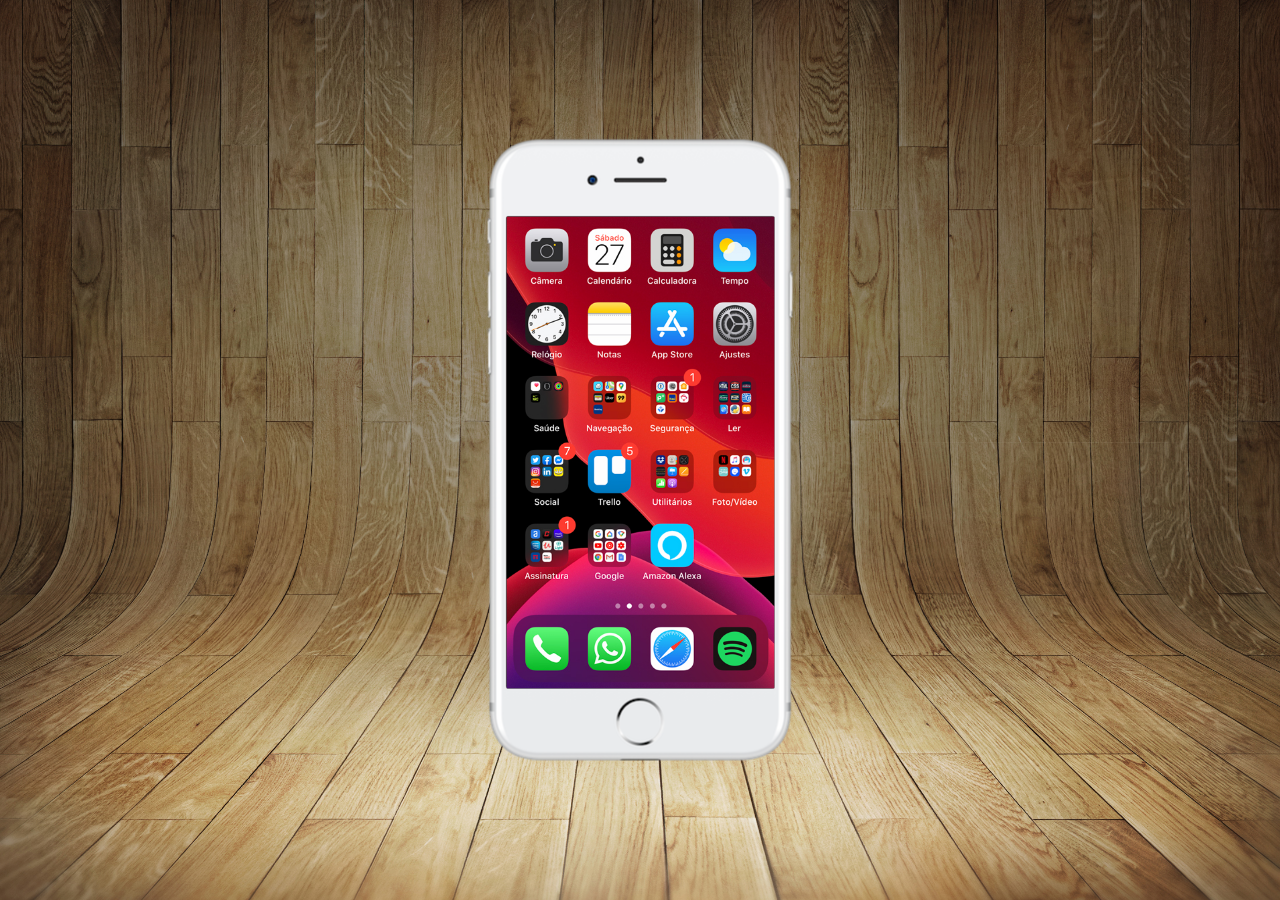
==== index.html @ 1df4c36b "Criando a tela" ====
<!DOCTYPE html>
<html lang="pt-br">
<head>
    <meta charset="UTF-8">
    <meta http-equiv="X-UA-Compatible" content="IE=edge">
    <meta name="viewport" content="width=device-width, initial-scale=1.0">
    <link rel="shortcut icon" href="favicon.ico" type="image/x-icon">
    <title>Redes Sociais</title>
    <link rel="stylesheet" href="estilos/style.css">
</head>
<body>
    <main>
        <section id="telefone">
            <iframe src="home.html" name="tela" id="tela" frameborder="0">

            </iframe>
        </section>
        
        <section id="redes-sociais">

        </section>
    </main>
</body>
</html>
---- estilos/style.css ----
@charset "UTF-8";

*{
    padding: 0;
    margin: 0;
    font-family: Georgia, 'Times New Roman', Times, serif;
}

html, body{
    height: 100vh;
    width: 100vw;
}

body{
    background: url('../imagens/fundo-madeira.jpg') no-repeat top center;
    background-size: cover;
    background-attachment: fixed;
}

main{
    position: relative;
    height: 100vh;
}

section#telefone{
    position: absolute;
    top: 50%;
    left: 50%;
    transform: translate(-50%, -50%);


    height: 627px;
    width: 311px;
    background: url('../imagens/frame-iphone.png') no-repeat;

}

iframe#tela{
    position: relative;
    top: 80px;
    left: 22px;

    width: 268px;
    height: 472px;

    
}
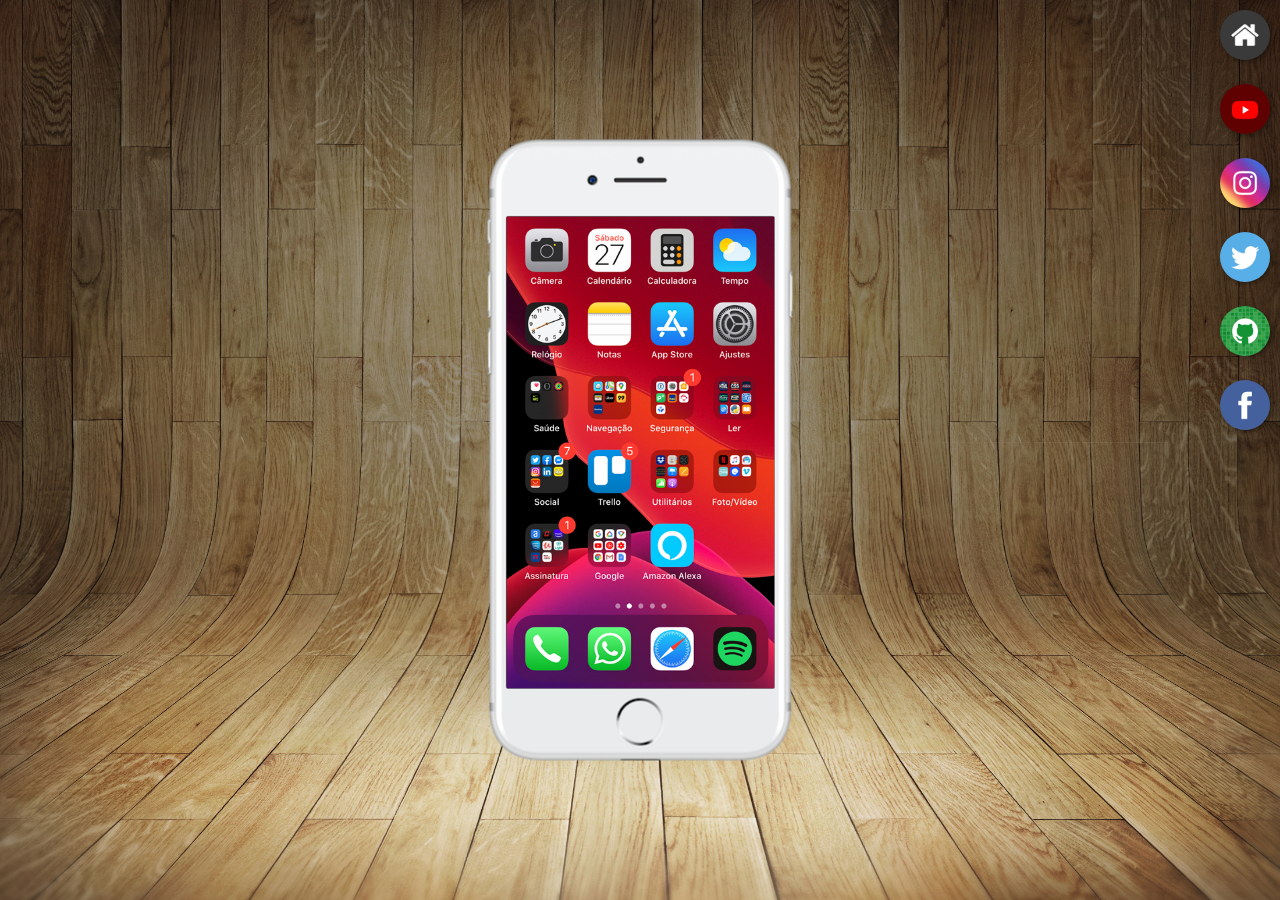
==== commit b3b23bab: "Botões criados na lateral" ====
--- a/index.html
+++ b/index.html
@@ -12,12 +12,22 @@
     <main>
         <section id="telefone">
             <iframe src="home.html" name="tela" id="tela" frameborder="0">
-
+                Não é compatível
             </iframe>
         </section>
         
         <section id="redes-sociais">
+            <a href="#" target="tela"><img src="imagens/logo-home.jpg" alt="Home"></a> <br>
 
+            <a href="#" target="tela"><img src="imagens/logo-youtube.jpg" alt="YouTube"></a> <br>
+
+            <a href="#" target="tela"><img src="imagens/logo-instagram.jpg" alt="Instagram"></a> <br>
+
+            <a href="#" target="tela"><img src="imagens/logo-twitter.jpg" alt="Twitter"></a> <br>
+
+            <a href="#" target="tela"><img src="imagens/logo-github.jpg" alt="GitHub"></a> <br>
+
+            <a href="#" target="tela"><img src="imagens/logo-facebook.jpg" alt="Facebook"></a>
         </section>
     </main>
 </body>
--- a/estilos/style.css
+++ b/estilos/style.css
@@ -42,6 +42,22 @@
 
     width: 268px;
     height: 472px;
+}
 
-    
+section#redes-sociais{
+    text-align: right;
+}
+
+section#redes-sociais img:hover{
+    border: 2px solid rgba(255, 255, 255, 0.459);
+    box-sizing: border-box; /*Para não mecher os outros logos*/
+    transition: transform 0.3s;
+}
+
+section#redes-sociais img{
+    width: 50px;
+    height: 50px;
+    margin: 10px;
+    border-radius: 100px;
+    box-shadow: 2px 2px 5px rgba(0, 0, 0, 0.397);
 }